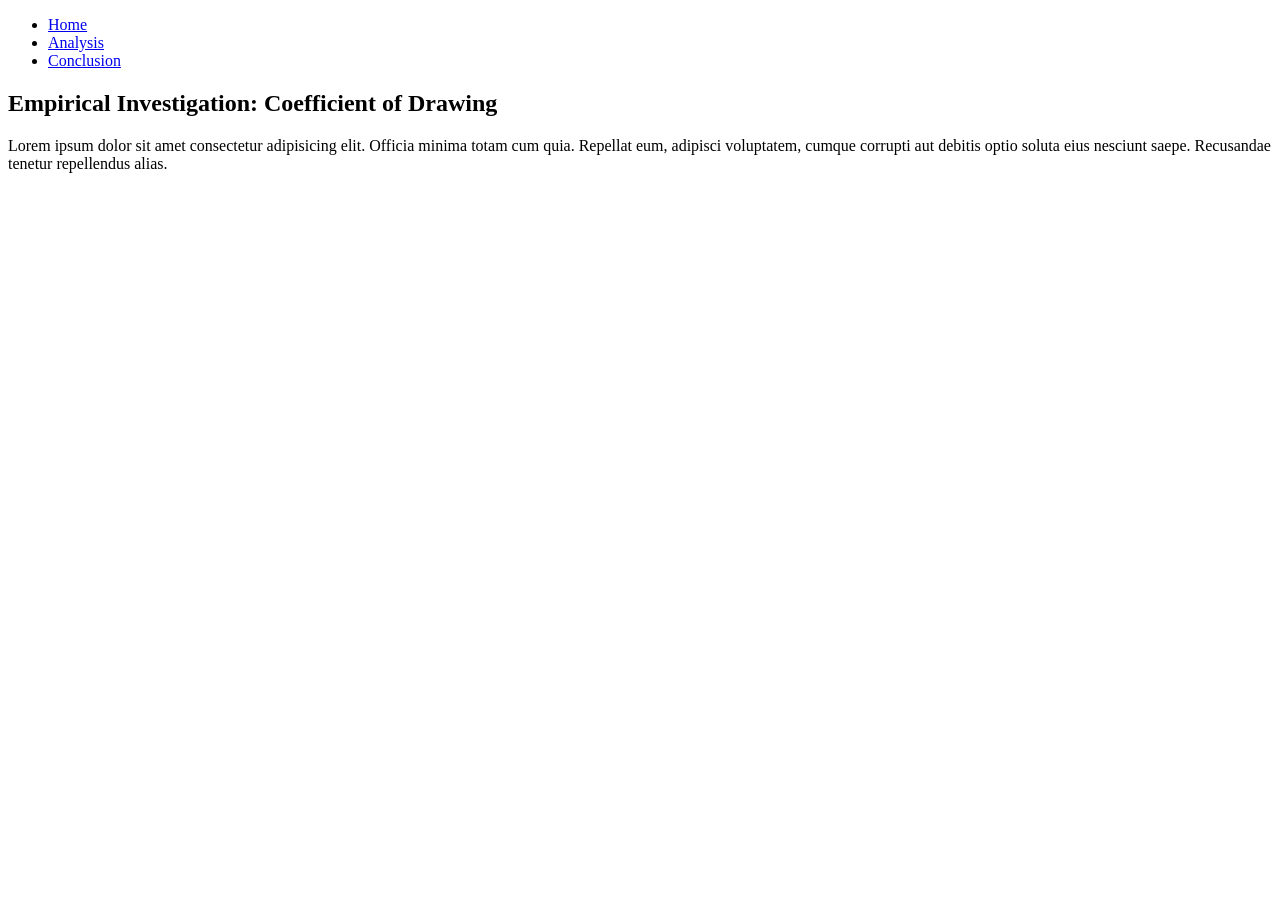
==== index.html @ e757e424 "Add files via upload" ====
<!DOCTYPE html>
<html lang="en">
<head>
    <meta charset="UTF-8">
    <meta name="viewport" content="width=device-width, initial-scale=1.0">
    <title>AP Physics I - Empirical Investigation</title>
    <link rel="stylesheet" href="styles/style.css">
</head>
<body>
    <header>
        <nav>
            <ul>
                <li><a href="index.html">Home</a></li>
                <li><a href="#">Analysis</a></li>
                <li><a href="#">Conclusion</a></li>
            </ul>
        </nav>
    </header>      

    <section id="Introduction">
        <h1>Empirical Investigation: Coefficient of Drawing</h1>
        <p>
            Lorem ipsum dolor sit amet consectetur adipisicing elit. Officia minima totam cum quia. 
            Repellat eum, adipisci voluptatem, cumque corrupti aut debitis optio soluta eius nesciunt 
            saepe. Recusandae tenetur repellendus alias.
        </p>
    </section>
</body>
</html>
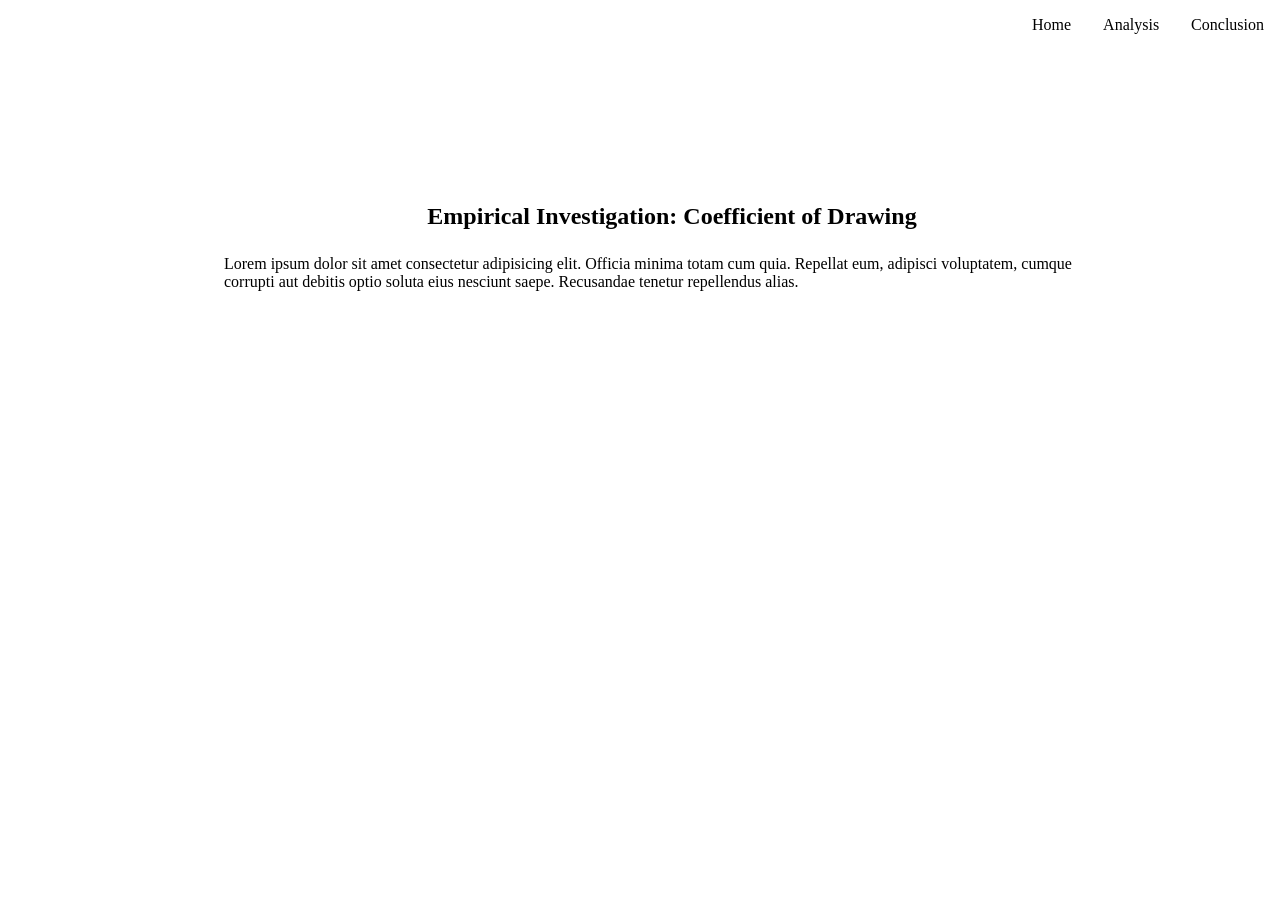
==== commit 4fd7e36b: "Add files via upload" ====
--- a/index.html
+++ b/index.html
@@ -4,7 +4,7 @@
     <meta charset="UTF-8">
     <meta name="viewport" content="width=device-width, initial-scale=1.0">
     <title>AP Physics I - Empirical Investigation</title>
-    <link rel="stylesheet" href="styles/style.css">
+    <link rel="stylesheet" href="style.css">
 </head>
 <body>
     <header>
--- a/style.css
+++ b/style.css
@@ -0,0 +1,40 @@
+/* Gets rid of browser default padding and margin */
+* {
+    padding: 0;
+    margin: 0;
+}
+
+/* Styles nav container */
+nav ul {
+    display: flex;
+    flex-direction: row;
+    justify-content: right;
+}
+
+/* Styles the navigation items */
+nav ul li {
+    list-style-type: none;
+    padding: 1em;
+}
+
+/* Styles each navigation link */
+nav ul li a {
+    color:black;
+    text-decoration: none;
+}
+
+/* Styles the introduction section */
+#Introduction {
+    display: flex;
+    flex-direction: column;
+    justify-content: center;
+    width:70%;
+    transform: translateX(25%);
+    margin-top: 10%;
+}
+
+/* Styles the header in the introduction section */
+#Introduction h1 {
+    padding: 25px;
+    text-align: center;
+}
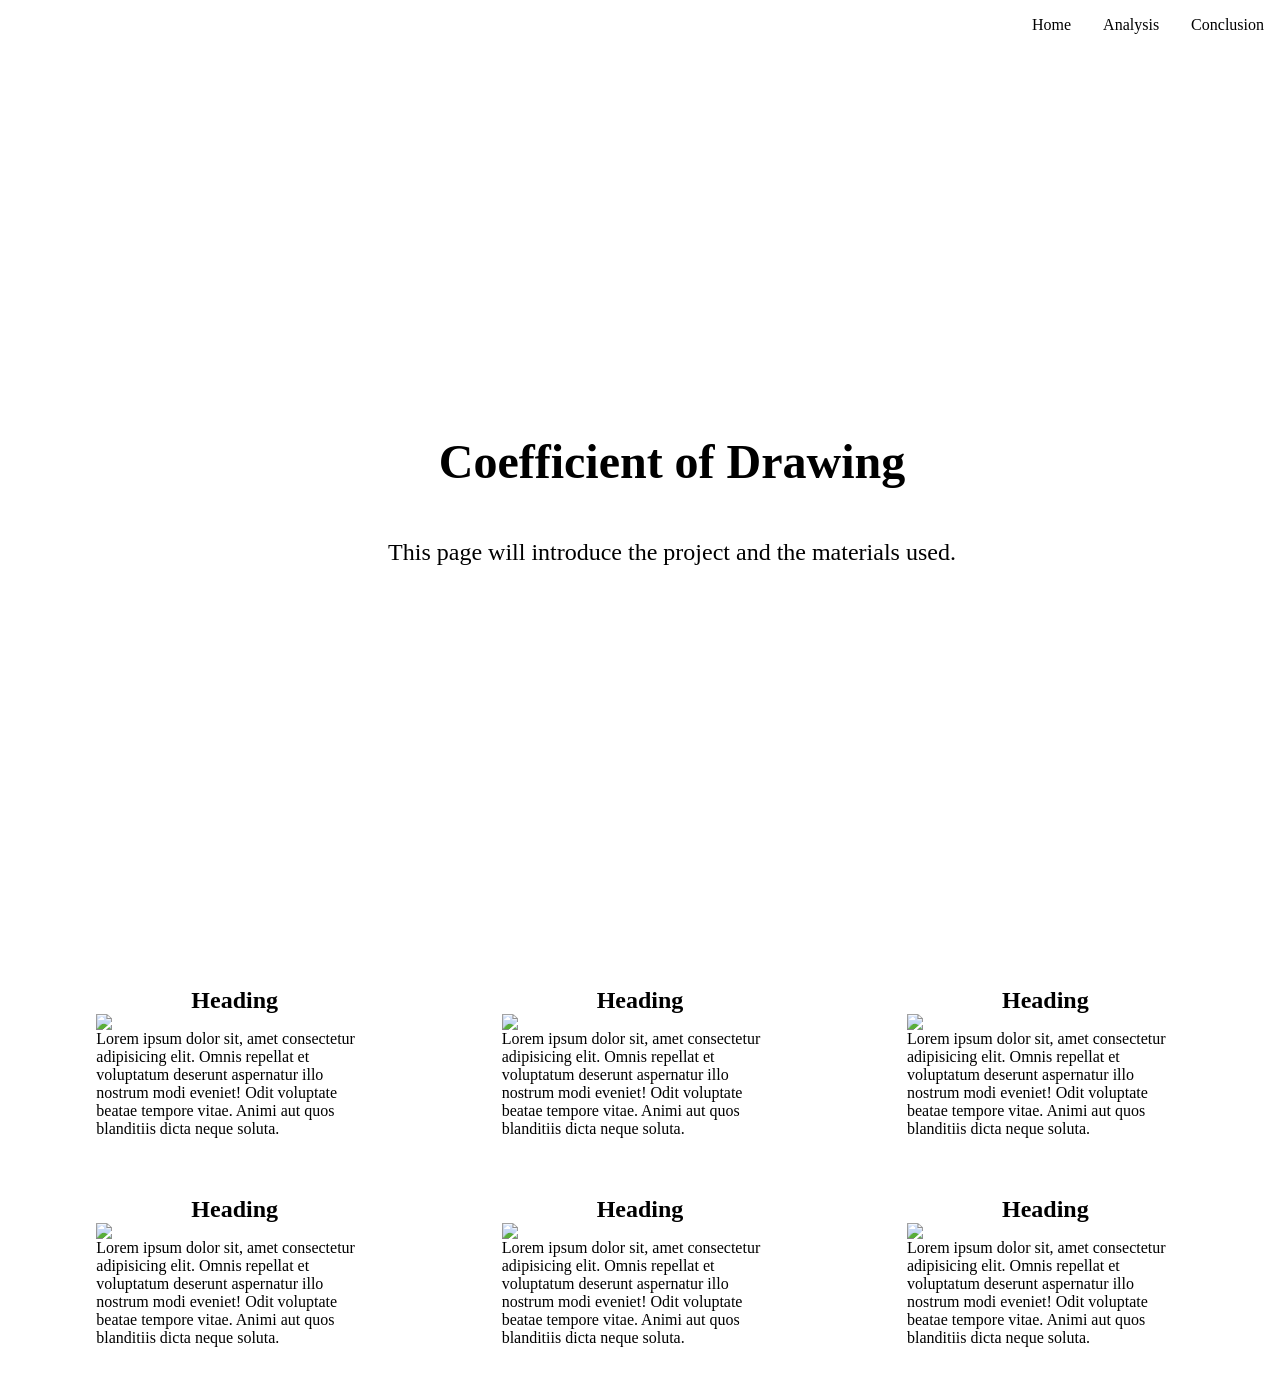
==== commit c12ddcad: "Add files via upload" ====
--- a/index.html
+++ b/index.html
@@ -3,7 +3,7 @@
 <head>
     <meta charset="UTF-8">
     <meta name="viewport" content="width=device-width, initial-scale=1.0">
-    <title>AP Physics I - Empirical Investigation</title>
+    <title>Coefficient of Paper</title>
     <link rel="stylesheet" href="style.css">
 </head>
 <body>
@@ -11,19 +11,74 @@
         <nav>
             <ul>
                 <li><a href="index.html">Home</a></li>
-                <li><a href="#">Analysis</a></li>
+                <li><a href="analysis.html">Analysis</a></li>
                 <li><a href="#">Conclusion</a></li>
             </ul>
         </nav>
     </header>      
 
     <section id="Introduction">
-        <h1>Empirical Investigation: Coefficient of Drawing</h1>
+        <h1>Coefficient of Drawing</h1>
         <p>
-            Lorem ipsum dolor sit amet consectetur adipisicing elit. Officia minima totam cum quia. 
-            Repellat eum, adipisci voluptatem, cumque corrupti aut debitis optio soluta eius nesciunt 
-            saepe. Recusandae tenetur repellendus alias.
+            This page will introduce the project and the materials used.
         </p>
+    </section>
+
+    <section id="Grid">
+        <div class="gridItem">
+            <h2>Heading</h2>
+            <img src="https://placehold.co/600x400?text=Pencils" />
+            
+            <p>Lorem ipsum dolor sit, amet consectetur adipisicing elit. Omnis repellat et voluptatum 
+                deserunt aspernatur illo nostrum modi eveniet! Odit voluptate beatae tempore vitae. 
+                Animi aut quos blanditiis dicta neque soluta.
+            </p>
+        </div>
+        <div class="gridItem">
+            <h2>Heading</h2>
+            <img src="https://placehold.co/600x400?text=Paper" />
+            <p>Lorem ipsum dolor sit, amet consectetur adipisicing elit. Omnis repellat et voluptatum 
+                deserunt aspernatur illo nostrum modi eveniet! Odit voluptate beatae tempore vitae. 
+                Animi aut quos blanditiis dicta neque soluta.
+            </p>
+        </div>
+        <div class="gridItem">
+            <h2>Heading</h2>
+            <img src="https://placehold.co/600x400?text=Microscope" />
+            <p>Lorem ipsum dolor sit, amet consectetur adipisicing elit. Omnis repellat et voluptatum 
+                deserunt aspernatur illo nostrum modi eveniet! Odit voluptate beatae tempore vitae. 
+                Animi aut quos blanditiis dicta neque soluta.
+            </p>
+        </div>
+        
+    </section>
+    <section id="Grid">
+        <div class="gridItem">
+            <h2>Heading</h2>
+            <img src="https://placehold.co/600x400?text=Pulley" />
+            
+            <p>Lorem ipsum dolor sit, amet consectetur adipisicing elit. Omnis repellat et voluptatum 
+                deserunt aspernatur illo nostrum modi eveniet! Odit voluptate beatae tempore vitae. 
+                Animi aut quos blanditiis dicta neque soluta.
+            </p>
+        </div>
+        <div class="gridItem">
+            <h2>Heading</h2>
+            <img src="https://placehold.co/600x400?text=String" />
+            <p>Lorem ipsum dolor sit, amet consectetur adipisicing elit. Omnis repellat et voluptatum 
+                deserunt aspernatur illo nostrum modi eveniet! Odit voluptate beatae tempore vitae. 
+                Animi aut quos blanditiis dicta neque soluta.
+            </p>
+        </div>
+        <div class="gridItem">
+            <h2>Heading</h2>
+            <img src="https://placehold.co/600x400?text=3D-Printed thing" />
+            <p>Lorem ipsum dolor sit, amet consectetur adipisicing elit. Omnis repellat et voluptatum 
+                deserunt aspernatur illo nostrum modi eveniet! Odit voluptate beatae tempore vitae. 
+                Animi aut quos blanditiis dicta neque soluta.
+            </p>
+        </div>
+        
     </section>
 </body>
 </html>
--- a/style.css
+++ b/style.css
@@ -29,12 +29,47 @@
     flex-direction: column;
     justify-content: center;
     width:70%;
+    height: 100dvh;
     transform: translateX(25%);
-    margin-top: 10%;
 }
 
 /* Styles the header in the introduction section */
 #Introduction h1 {
     padding: 25px;
     text-align: center;
+    font-size: 3rem;
+}
+
+/* Styles the paragraphs in the introduction section */
+#Introduction p {
+    text-align: center;
+    padding:25px;
+    font-size: 1.5rem;
+}
+
+/* Styles the grid section */
+#Grid {
+    margin: 1em;
+    padding: 1em;
+    display:flex;
+    flex-direction: row;
+}
+
+/* Styles the image within the grids */
+#Grid div.gridItem img{
+    width: 70%;
+}
+
+/* Styles each item in the grid */
+.gridItem {
+    display:flex;
+    flex-direction: column;
+    height: fit-content;
+    align-items: center;
+    margin:5px;
+}
+
+/* Styles the textbox of the grid items */
+.gridItem p {
+    width:70%;
 }
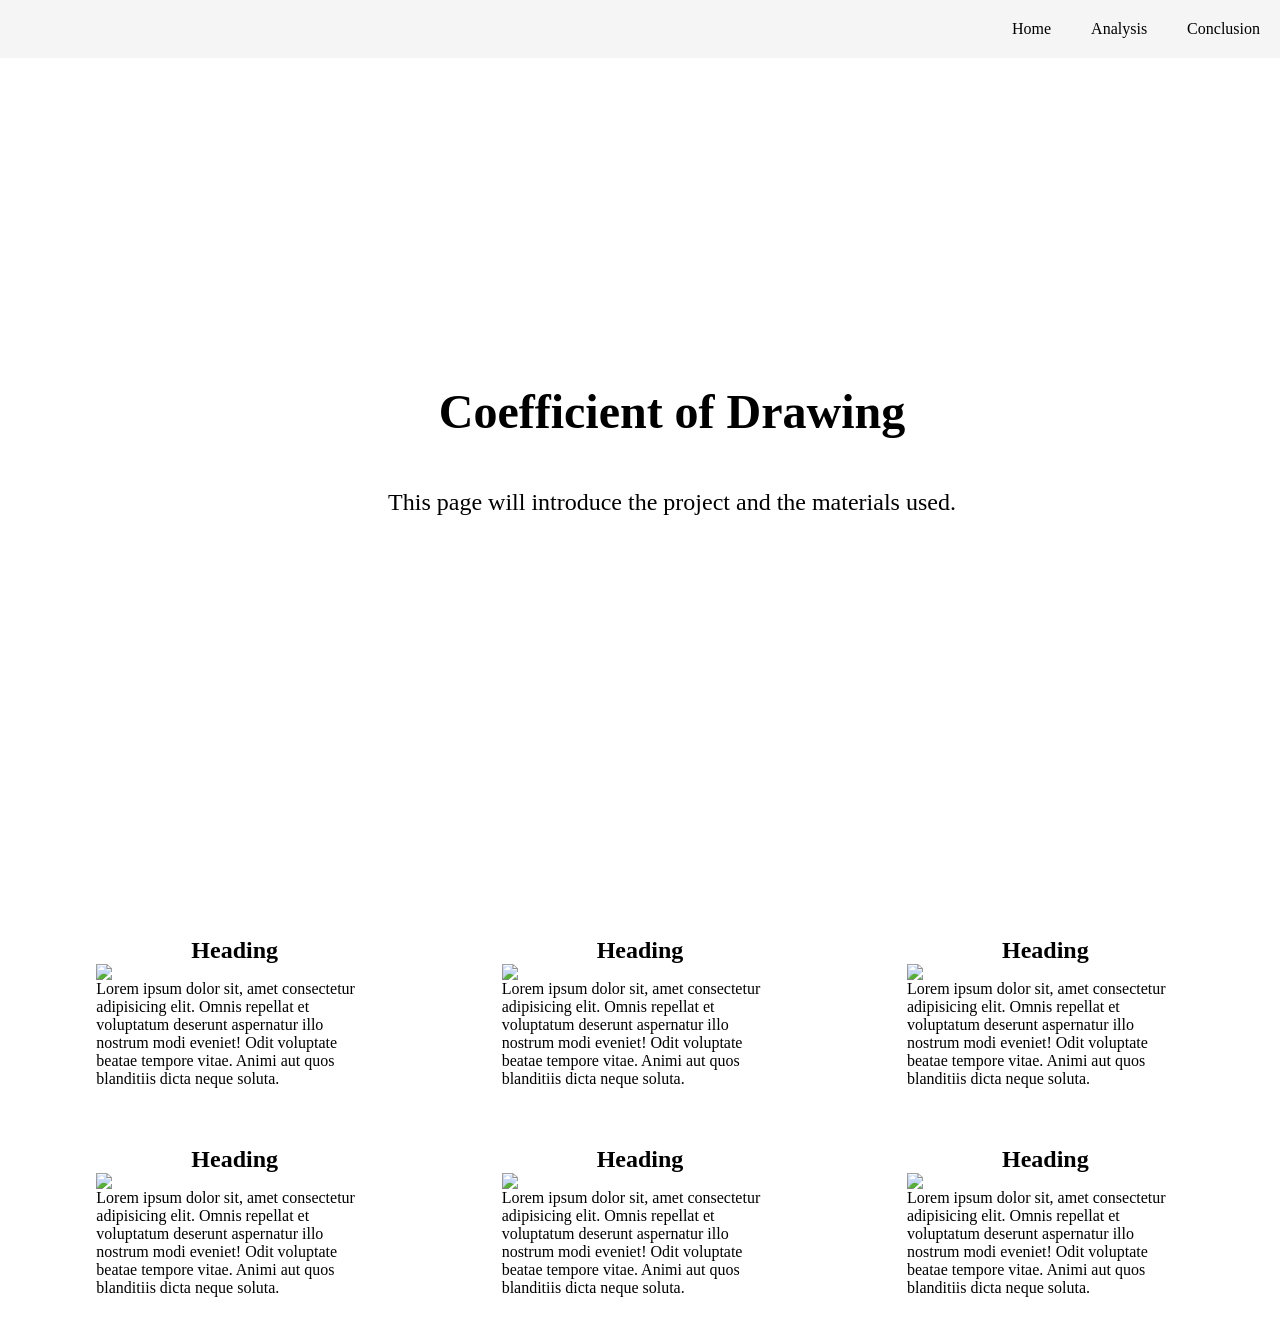
==== commit adc585cd: "Add files via upload" ====
--- a/index.html
+++ b/index.html
@@ -23,6 +23,8 @@
             This page will introduce the project and the materials used.
         </p>
     </section>
+
+    
 
     <section id="Grid">
         <div class="gridItem">
@@ -72,7 +74,7 @@
         </div>
         <div class="gridItem">
             <h2>Heading</h2>
-            <img src="https://placehold.co/600x400?text=3D-Printed thing" />
+            <img src="https://placehold.co/600x400?text=Pencil+Holder" />
             <p>Lorem ipsum dolor sit, amet consectetur adipisicing elit. Omnis repellat et voluptatum 
                 deserunt aspernatur illo nostrum modi eveniet! Odit voluptate beatae tempore vitae. 
                 Animi aut quos blanditiis dicta neque soluta.
--- a/style.css
+++ b/style.css
@@ -2,6 +2,15 @@
 * {
     padding: 0;
     margin: 0;
+}
+
+/* Styles the entire navbar */
+nav {
+    position:fixed;
+    top:0;
+    width:100%;
+    z-index:999;
+    background-color:#f5f5f5
 }
 
 /* Styles nav container */
@@ -14,7 +23,7 @@
 /* Styles the navigation items */
 nav ul li {
     list-style-type: none;
-    padding: 1em;
+    padding: 1.25em;
 }
 
 /* Styles each navigation link */
@@ -72,4 +81,9 @@
 /* Styles the textbox of the grid items */
 .gridItem p {
     width:70%;
+}
+
+/* Styles the table that contains the data */
+.dataTable {
+    
 }
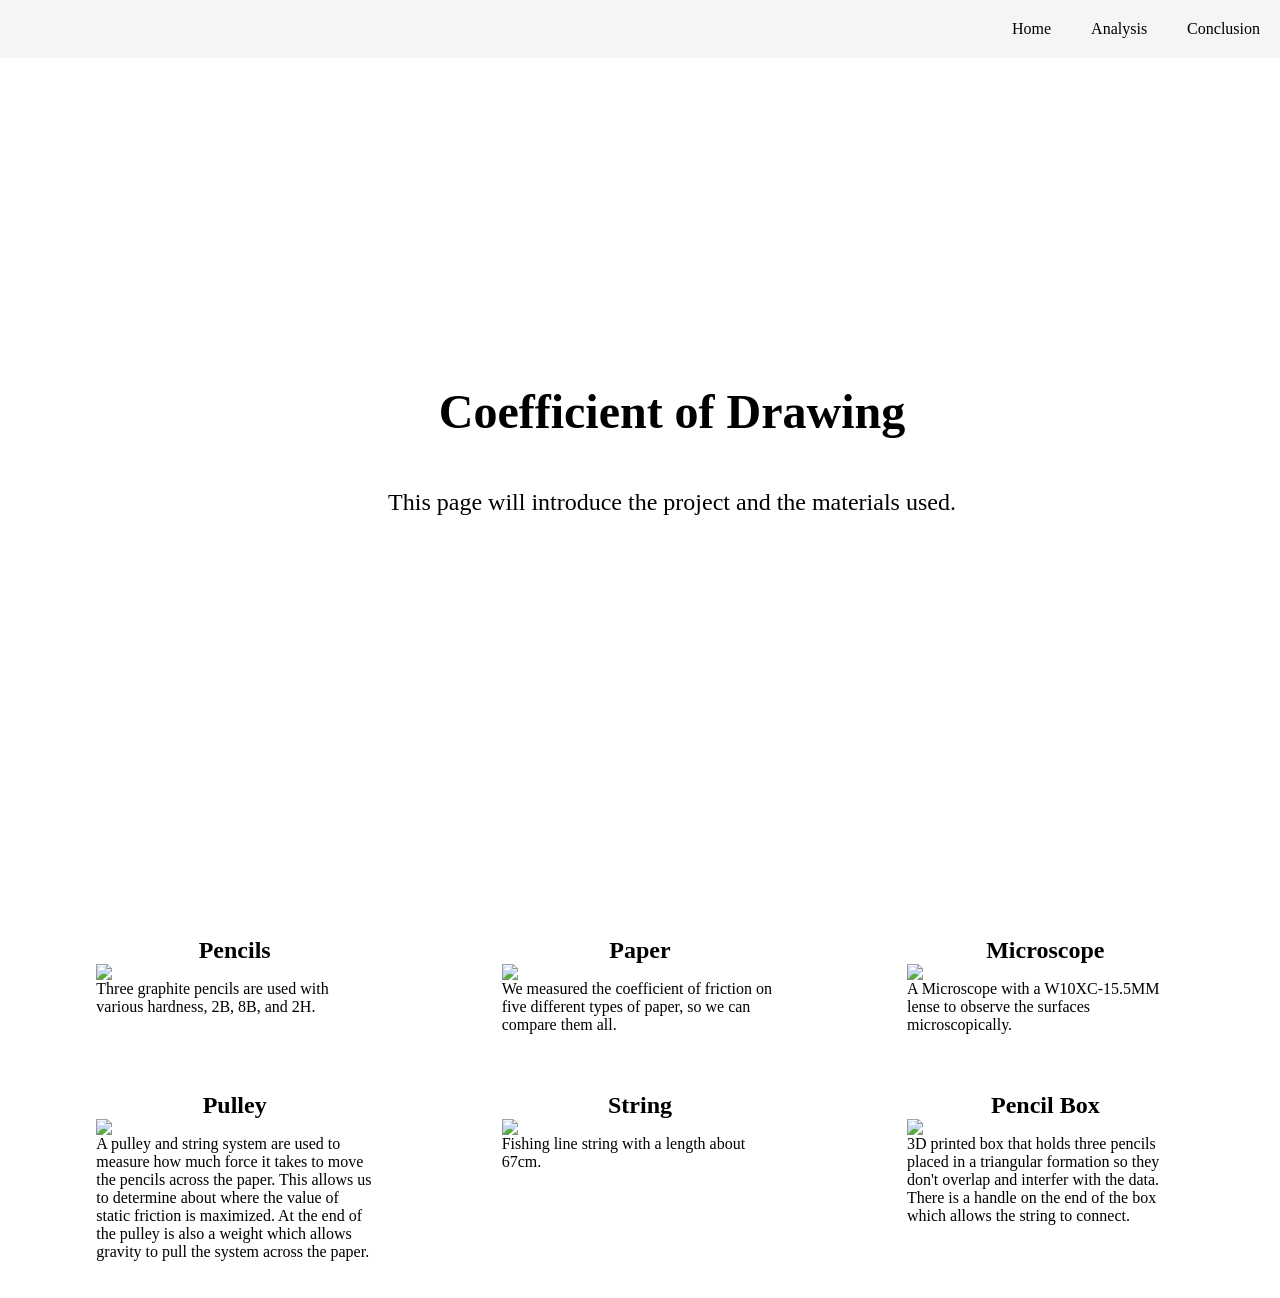
==== commit f03f2283: "Add files via upload" ====
--- a/index.html
+++ b/index.html
@@ -19,7 +19,7 @@
 
     <section id="Introduction">
         <h1>Coefficient of Drawing</h1>
-        <p>
+        <p style="text-align: center;">
             This page will introduce the project and the materials used.
         </p>
     </section>
@@ -28,56 +28,56 @@
 
     <section id="Grid">
         <div class="gridItem">
-            <h2>Heading</h2>
-            <img src="https://placehold.co/600x400?text=Pencils" />
+            <h2>Pencils</h2>
+            <img src="images/Pencils.jpg" />
             
-            <p>Lorem ipsum dolor sit, amet consectetur adipisicing elit. Omnis repellat et voluptatum 
-                deserunt aspernatur illo nostrum modi eveniet! Odit voluptate beatae tempore vitae. 
-                Animi aut quos blanditiis dicta neque soluta.
+            <p>
+                Three graphite pencils are used with various hardness, 2B, 8B, and 2H.
             </p>
         </div>
         <div class="gridItem">
-            <h2>Heading</h2>
+            <h2>Paper</h2>
             <img src="https://placehold.co/600x400?text=Paper" />
-            <p>Lorem ipsum dolor sit, amet consectetur adipisicing elit. Omnis repellat et voluptatum 
-                deserunt aspernatur illo nostrum modi eveniet! Odit voluptate beatae tempore vitae. 
-                Animi aut quos blanditiis dicta neque soluta.
+            <p>
+                We measured the coefficient of friction on five different types of paper, so we can
+                compare them all.
             </p>
         </div>
         <div class="gridItem">
-            <h2>Heading</h2>
+            <h2>Microscope</h2>
             <img src="https://placehold.co/600x400?text=Microscope" />
-            <p>Lorem ipsum dolor sit, amet consectetur adipisicing elit. Omnis repellat et voluptatum 
-                deserunt aspernatur illo nostrum modi eveniet! Odit voluptate beatae tempore vitae. 
-                Animi aut quos blanditiis dicta neque soluta.
+            <p>
+                A Microscope with a W10XC-15.5MM lense to observe the surfaces microscopically.
             </p>
         </div>
         
     </section>
     <section id="Grid">
         <div class="gridItem">
-            <h2>Heading</h2>
+            <h2>Pulley</h2>
             <img src="https://placehold.co/600x400?text=Pulley" />
             
-            <p>Lorem ipsum dolor sit, amet consectetur adipisicing elit. Omnis repellat et voluptatum 
-                deserunt aspernatur illo nostrum modi eveniet! Odit voluptate beatae tempore vitae. 
-                Animi aut quos blanditiis dicta neque soluta.
+            <p>
+                A pulley and string system are used to measure how much force it takes to move the pencils
+                across the paper. This allows us to determine about where the value of static friction is
+                maximized. At the end of the pulley is also a weight which allows gravity to pull
+                the system across the paper.
             </p>
         </div>
         <div class="gridItem">
-            <h2>Heading</h2>
+            <h2>String</h2>
             <img src="https://placehold.co/600x400?text=String" />
-            <p>Lorem ipsum dolor sit, amet consectetur adipisicing elit. Omnis repellat et voluptatum 
-                deserunt aspernatur illo nostrum modi eveniet! Odit voluptate beatae tempore vitae. 
-                Animi aut quos blanditiis dicta neque soluta.
+            <p>
+                Fishing line string with a length about 67cm.
             </p>
         </div>
         <div class="gridItem">
-            <h2>Heading</h2>
-            <img src="https://placehold.co/600x400?text=Pencil+Holder" />
-            <p>Lorem ipsum dolor sit, amet consectetur adipisicing elit. Omnis repellat et voluptatum 
-                deserunt aspernatur illo nostrum modi eveniet! Odit voluptate beatae tempore vitae. 
-                Animi aut quos blanditiis dicta neque soluta.
+            <h2>Pencil Box</h2>
+            <img src="images/PencilBlock.jpg" />
+            <p>
+                3D printed box that holds three pencils placed in a triangular formation so they don't
+                overlap and interfer with the data. There is a handle on the end of the box which allows
+                the string to connect.
             </p>
         </div>
         
--- a/style.css
+++ b/style.css
@@ -51,7 +51,7 @@
 
 /* Styles the paragraphs in the introduction section */
 #Introduction p {
-    text-align: center;
+    text-align: left;
     padding:25px;
     font-size: 1.5rem;
 }
@@ -73,8 +73,8 @@
 .gridItem {
     display:flex;
     flex-direction: column;
-    height: fit-content;
     align-items: center;
+    width:70%;
     margin:5px;
 }
 
@@ -83,7 +83,13 @@
     width:70%;
 }
 
-/* Styles the table that contains the data */
 .dataTable {
-    
+    margin-left: 35%;
+    margin-top: 3%;
+    scale: 1.1;
+}
+
+/* Styles boxes in the table */
+.dataTable td, th {
+    padding:5px;
 }
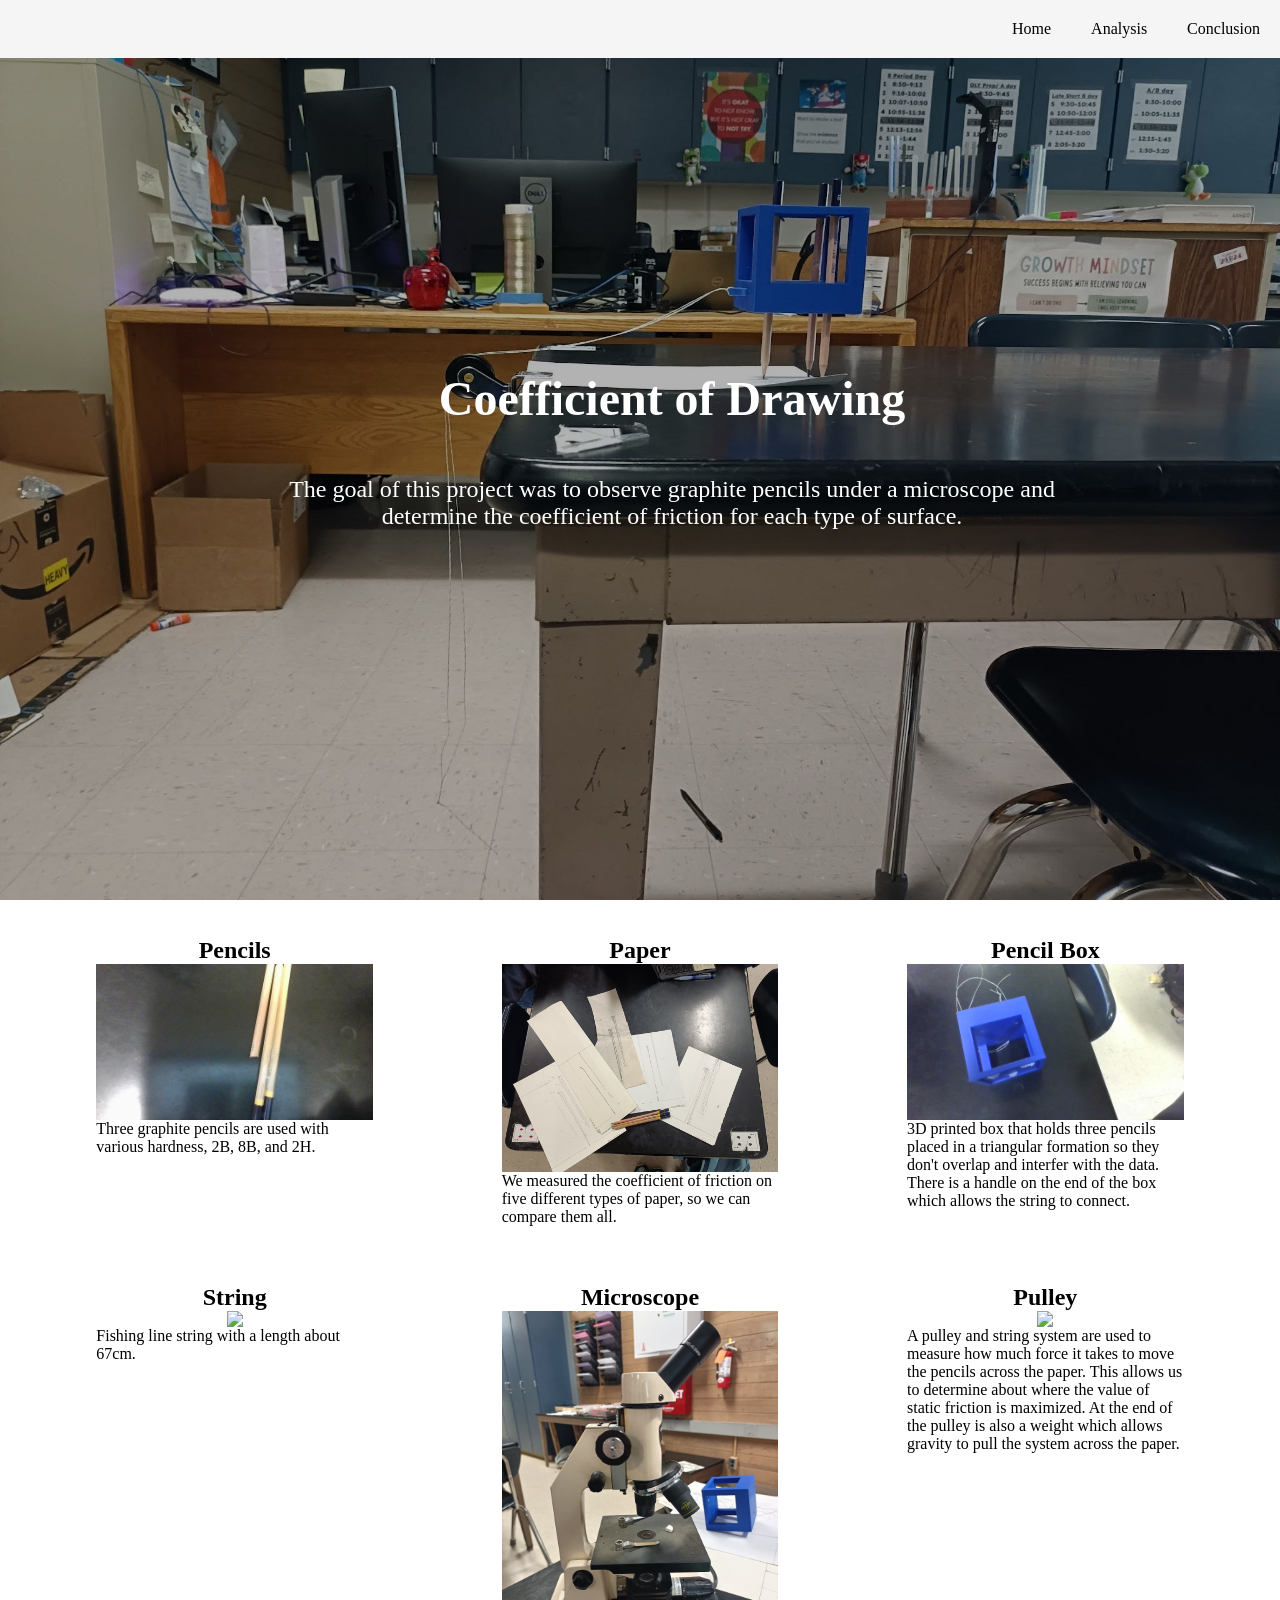
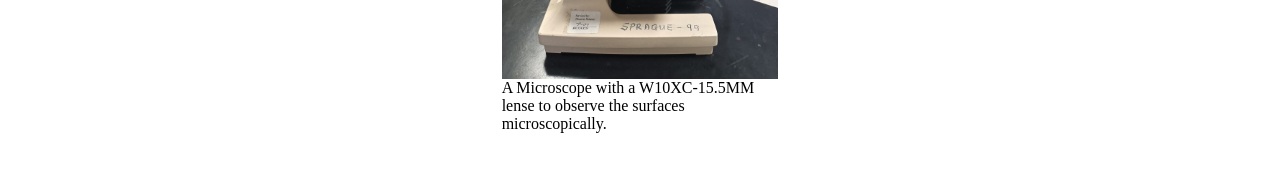
==== commit 57cc7f89: "Add files via upload" ====
--- a/index.html
+++ b/index.html
@@ -12,15 +12,20 @@
             <ul>
                 <li><a href="index.html">Home</a></li>
                 <li><a href="analysis.html">Analysis</a></li>
-                <li><a href="#">Conclusion</a></li>
+                <li><a href="conclusion.html">Conclusion</a></li>
             </ul>
         </nav>
     </header>      
 
+    <section id="banner">
+        <img src="images/LabSetupWithoutWeights.jpg" alt="Image of the lab setup without the weights">
+    </section>
+
     <section id="Introduction">
         <h1>Coefficient of Drawing</h1>
-        <p style="text-align: center;">
-            This page will introduce the project and the materials used.
+        <p style="text-align: center;" style="text-align: left;">
+            The goal of this project was to observe graphite pencils under a microscope and determine
+            the coefficient of friction for each type of surface.
         </p>
     </section>
 
@@ -37,40 +42,13 @@
         </div>
         <div class="gridItem">
             <h2>Paper</h2>
-            <img src="https://placehold.co/600x400?text=Paper" />
+            <img src="images/Paper.jpg" />
             <p>
                 We measured the coefficient of friction on five different types of paper, so we can
                 compare them all.
             </p>
         </div>
-        <div class="gridItem">
-            <h2>Microscope</h2>
-            <img src="https://placehold.co/600x400?text=Microscope" />
-            <p>
-                A Microscope with a W10XC-15.5MM lense to observe the surfaces microscopically.
-            </p>
-        </div>
-        
-    </section>
-    <section id="Grid">
-        <div class="gridItem">
-            <h2>Pulley</h2>
-            <img src="https://placehold.co/600x400?text=Pulley" />
-            
-            <p>
-                A pulley and string system are used to measure how much force it takes to move the pencils
-                across the paper. This allows us to determine about where the value of static friction is
-                maximized. At the end of the pulley is also a weight which allows gravity to pull
-                the system across the paper.
-            </p>
-        </div>
-        <div class="gridItem">
-            <h2>String</h2>
-            <img src="https://placehold.co/600x400?text=String" />
-            <p>
-                Fishing line string with a length about 67cm.
-            </p>
-        </div>
+
         <div class="gridItem">
             <h2>Pencil Box</h2>
             <img src="images/PencilBlock.jpg" />
@@ -82,5 +60,35 @@
         </div>
         
     </section>
+    <section id="Grid">
+        <div class="gridItem">
+            <h2>String</h2>
+            <img src="https://placehold.co/600x400?text=String" />
+            <p>
+                Fishing line string with a length about 67cm.
+            </p>
+        </div>
+
+        <div class="gridItem">
+            <h2>Microscope</h2>
+            <img src="images/Microscope.jpg" />
+            <p>
+                A Microscope with a W10XC-15.5MM lense to observe the surfaces microscopically.
+            </p>
+        </div>
+
+        <div class="gridItem">
+            <h2>Pulley</h2>
+            <img src="images/LabSetupLabeled.jpg" />
+            
+            <p>
+                A pulley and string system are used to measure how much force it takes to move the pencils
+                across the paper. This allows us to determine about where the value of static friction is
+                maximized. At the end of the pulley is also a weight which allows gravity to pull
+                the system across the paper.
+            </p>
+        </div>
+        
+    </section>
 </body>
 </html>
--- a/style.css
+++ b/style.css
@@ -2,6 +2,10 @@
 * {
     padding: 0;
     margin: 0;
+}
+
+img {
+    animation:image-fade-in 5s;
 }
 
 /* Styles the entire navbar */
@@ -34,6 +38,7 @@
 
 /* Styles the introduction section */
 #Introduction {
+    position:relative;
     display: flex;
     flex-direction: column;
     justify-content: center;
@@ -47,6 +52,8 @@
     padding: 25px;
     text-align: center;
     font-size: 3rem;
+    color:white;
+    animation: fade-in 3s;
 }
 
 /* Styles the paragraphs in the introduction section */
@@ -54,6 +61,8 @@
     text-align: left;
     padding:25px;
     font-size: 1.5rem;
+    color:white;
+    animation:fade-in 3s;
 }
 
 /* Styles the grid section */
@@ -65,8 +74,9 @@
 }
 
 /* Styles the image within the grids */
-#Grid div.gridItem img{
-    width: 70%;
+.gridItem img {
+    max-width:70%;
+    height:fit-content;
 }
 
 /* Styles each item in the grid */
@@ -76,6 +86,9 @@
     align-items: center;
     width:70%;
     margin:5px;
+    height: 50%;
+    animation:fade-in 3s;
+    animation-timeline: scroll();
 }
 
 /* Styles the textbox of the grid items */
@@ -84,12 +97,54 @@
 }
 
 .dataTable {
-    margin-left: 35%;
-    margin-top: 3%;
     scale: 1.1;
+    column-count: 2;
+}
+
+.dataTable img {
+    height:100px;
+    width:auto;
+    object-fit: cover;
+    padding:none;
+    margin:none;
+}
+
+.dataTable td img {
+    padding:none;
+    margin:none;
 }
 
 /* Styles boxes in the table */
 .dataTable td, th {
-    padding:5px;
+    padding:1%;
+}
+
+/* Styles the banner image */
+#banner img {
+    width:100%;
+    position:absolute;
+    height:100dvh;
+    filter: brightness(0.7);
+}
+
+
+/* Animations */
+@keyframes image-fade-in {
+    from {
+        filter: brightness(0.0);
+    }
+
+    to {
+        filter: brightness(0.6);
+    }
+}
+
+@keyframes fade-in {
+    from {
+        transform: translateX(-100%);
+    }
+
+    to {
+        transform: none;
+    }
 }
